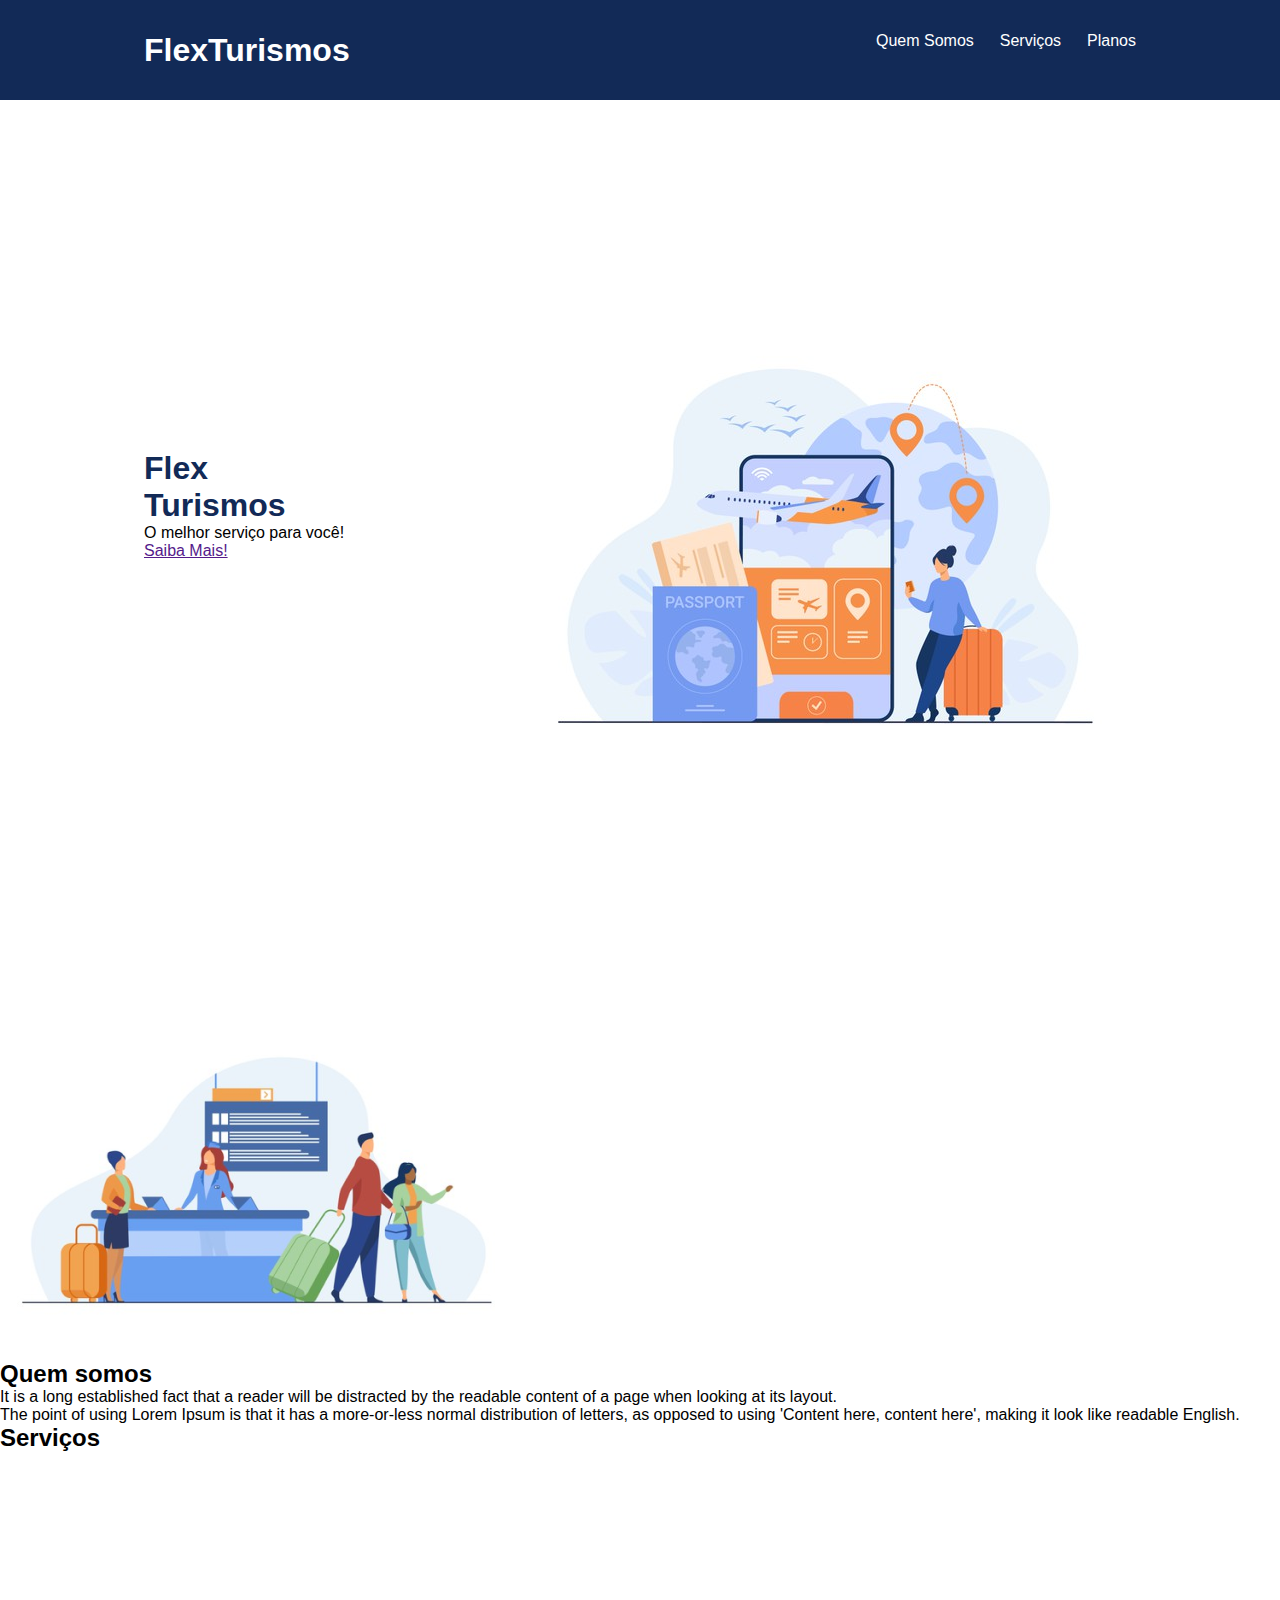
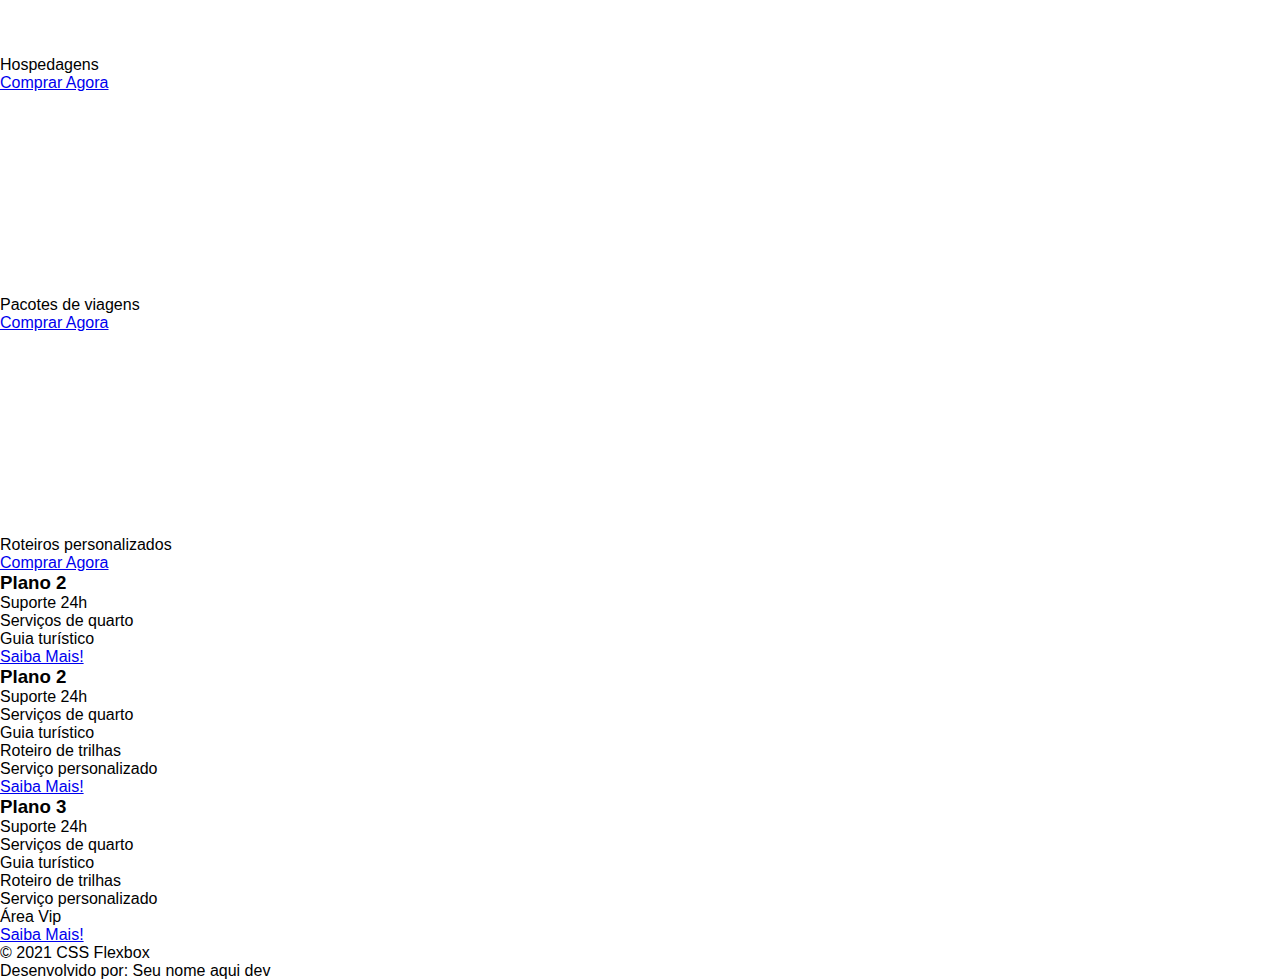
==== flex-projeto/index.html @ f54b83b6 "IniciandoProjeto" ====
<!DOCTYPE html>
<html lang="pt-br">

<head>
    <meta charset="UTF-8">
    <meta name="viewport" content="width=device-width, initial-scale=1.0">
    <title>Flex Turismos</title>
    <link rel="stylesheet" href="./style.css">
</head>

<body>
    <header>
        <div class="flex-container menu">

            <div><h1>FlexTurismos</h1></div>
            <ul class="list-items">
                <li><a href="#quem-somos">Quem Somos</a></li>
                <li><a href="#servicos">Serviços</a></li>
                <li><a href="#planos">Planos</a></li>
            </ul>
        </div>
    </header>

    <div class="flex-container aprensentacao">
        <div class="texto-apresentacao">
            <h1>Flex <br>Turismos</h1>
            <p>O melhor serviço para você!</p>
            <a href="">Saiba Mais!</a>
        </div>

        <div>
            <div><img src="./images/0-main.png" alt="banner de apresentação"></div>
        </div>
    </div>

    <div>
        <div>
            <img src="./images/1-quem-somos.png" alt="balcão de atendimento">
        </div>

        <div>
            <h2>Quem somos</h2>
            <p>It is a long established fact that a reader will be distracted by the readable content of a page when
                looking at its layout. </p>
            <p>The point of using Lorem Ipsum is that it has a more-or-less normal distribution of letters, as opposed
                to using 'Content here, content here', making it look like readable English.</p>
        </div>
    </div>

    <div>
        <div>
            <h2>Serviços</h2>
        </div>

        <div>
            <div>
                <div><img src="./images/icon-2.png" alt="hospedagens"></div>
                <p>Hospedagens</p>
                <a href="#">Comprar Agora</a>
            </div>

            <div>
                <div><img src="./images/icon-1.png" alt="pacote de viagens"></div>
                <p>Pacotes de viagens</p>
                <a href="#">Comprar Agora</a>
            </div>

            <div>
                <div><img src="./images/icon-3.png" alt="roteiros personalizados"></div>
                <p>Roteiros personalizados</p>
                <a href="#">Comprar Agora</a>
            </div>

        </div>
    </div>

    <div>

        <div>
            <h3>Plano 2</h3>
            <ul>
                <li>Suporte 24h</li>
                <li>Serviços de quarto</li>
                <li>Guia turístico</li>
            </ul>
            <a href="#">Saiba Mais!</a>
        </div>

        <div>
            <h3>Plano 2</h3>
            <ul>
                <li>Suporte 24h</li>
                <li>Serviços de quarto</li>
                <li>Guia turístico</li>
                <li>Roteiro de trilhas</li>
                <li>Serviço personalizado</li>
            </ul>
            <a href="#">Saiba Mais!</a>
        </div>

        <div>
            <h3>Plano 3</h3>
            <ul>
                <li>Suporte 24h</li>
                <li>Serviços de quarto</li>
                <li>Guia turístico</li>
                <li>Roteiro de trilhas</li>
                <li>Serviço personalizado</li>
                <li>Área Vip</li>
            </ul>
            <a href="#">Saiba Mais!</a>
        </div>
    </div>

    <footer>
        <p>&copy; 2021 CSS Flexbox</p>
        <p>Desenvolvido por: Seu nome aqui dev</p>
    </footer>
</body>

</html>
---- flex-projeto/style.css ----
*{
    margin: 0;
    padding: 0;
    font-family: 'Open Sans', sans-serif;
}
ul{
    list-style: none;
    margin: 0;
    padding: 0;
}
ul li a{
    text-decoration: none;
}

.flex-container{
    display: flex;
    max-width: 992px;
    margin: auto;
    width: 100%;
}

header{
    background-color: #122a57;
    height: 100px;
    display: flex;
    align-items: center;
    color: #fff;
}

header .list-items{
    display: flex;
    max-width: 260px;
    width: 100%;
    justify-content: space-between;
}

.list-items li a {
    color: #fff;
}

header .menu{
    justify-content: space-between;
}

.aprensentacao {
    height:100vh;
    align-items: center;
    justify-content: space-between;
}

.aprensentacao .texto-apresentacao{
 min-height:200px;
}
.texto-apresentacao h1 {
    color:#122a57;
}
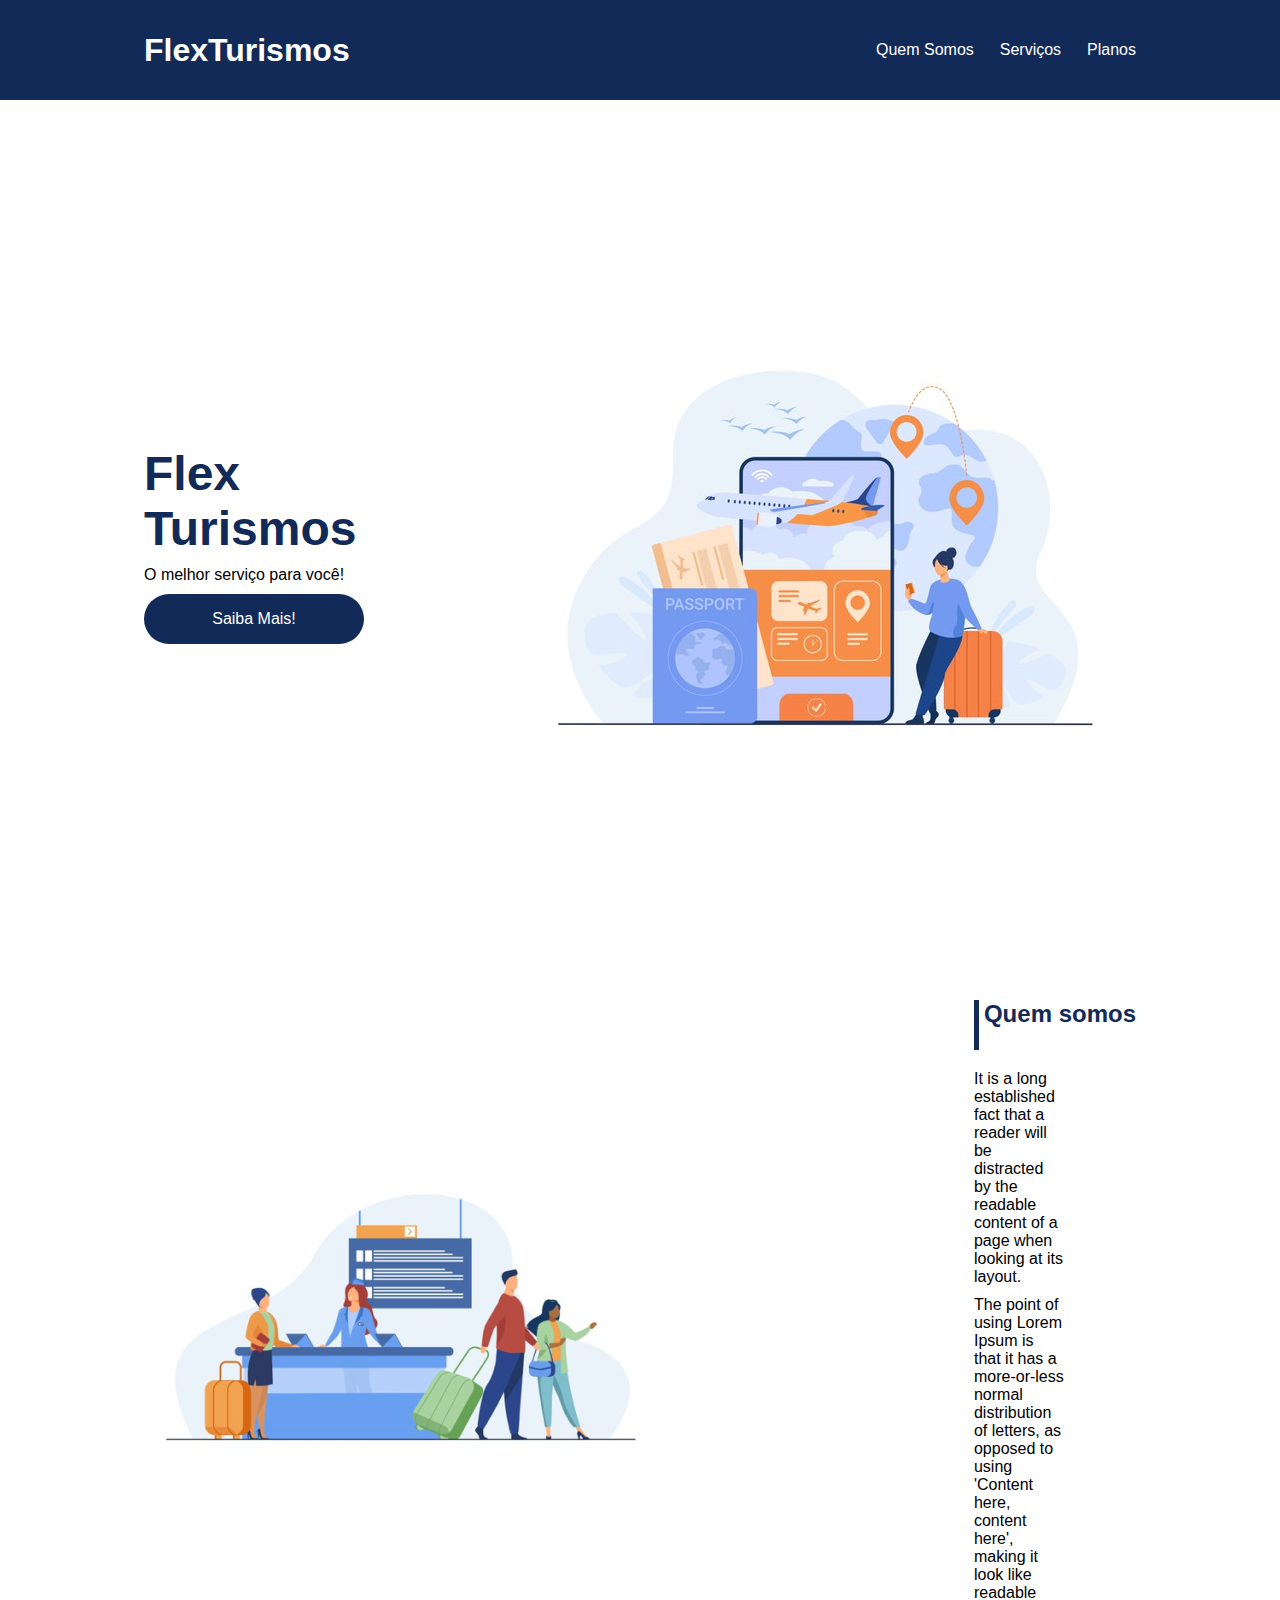
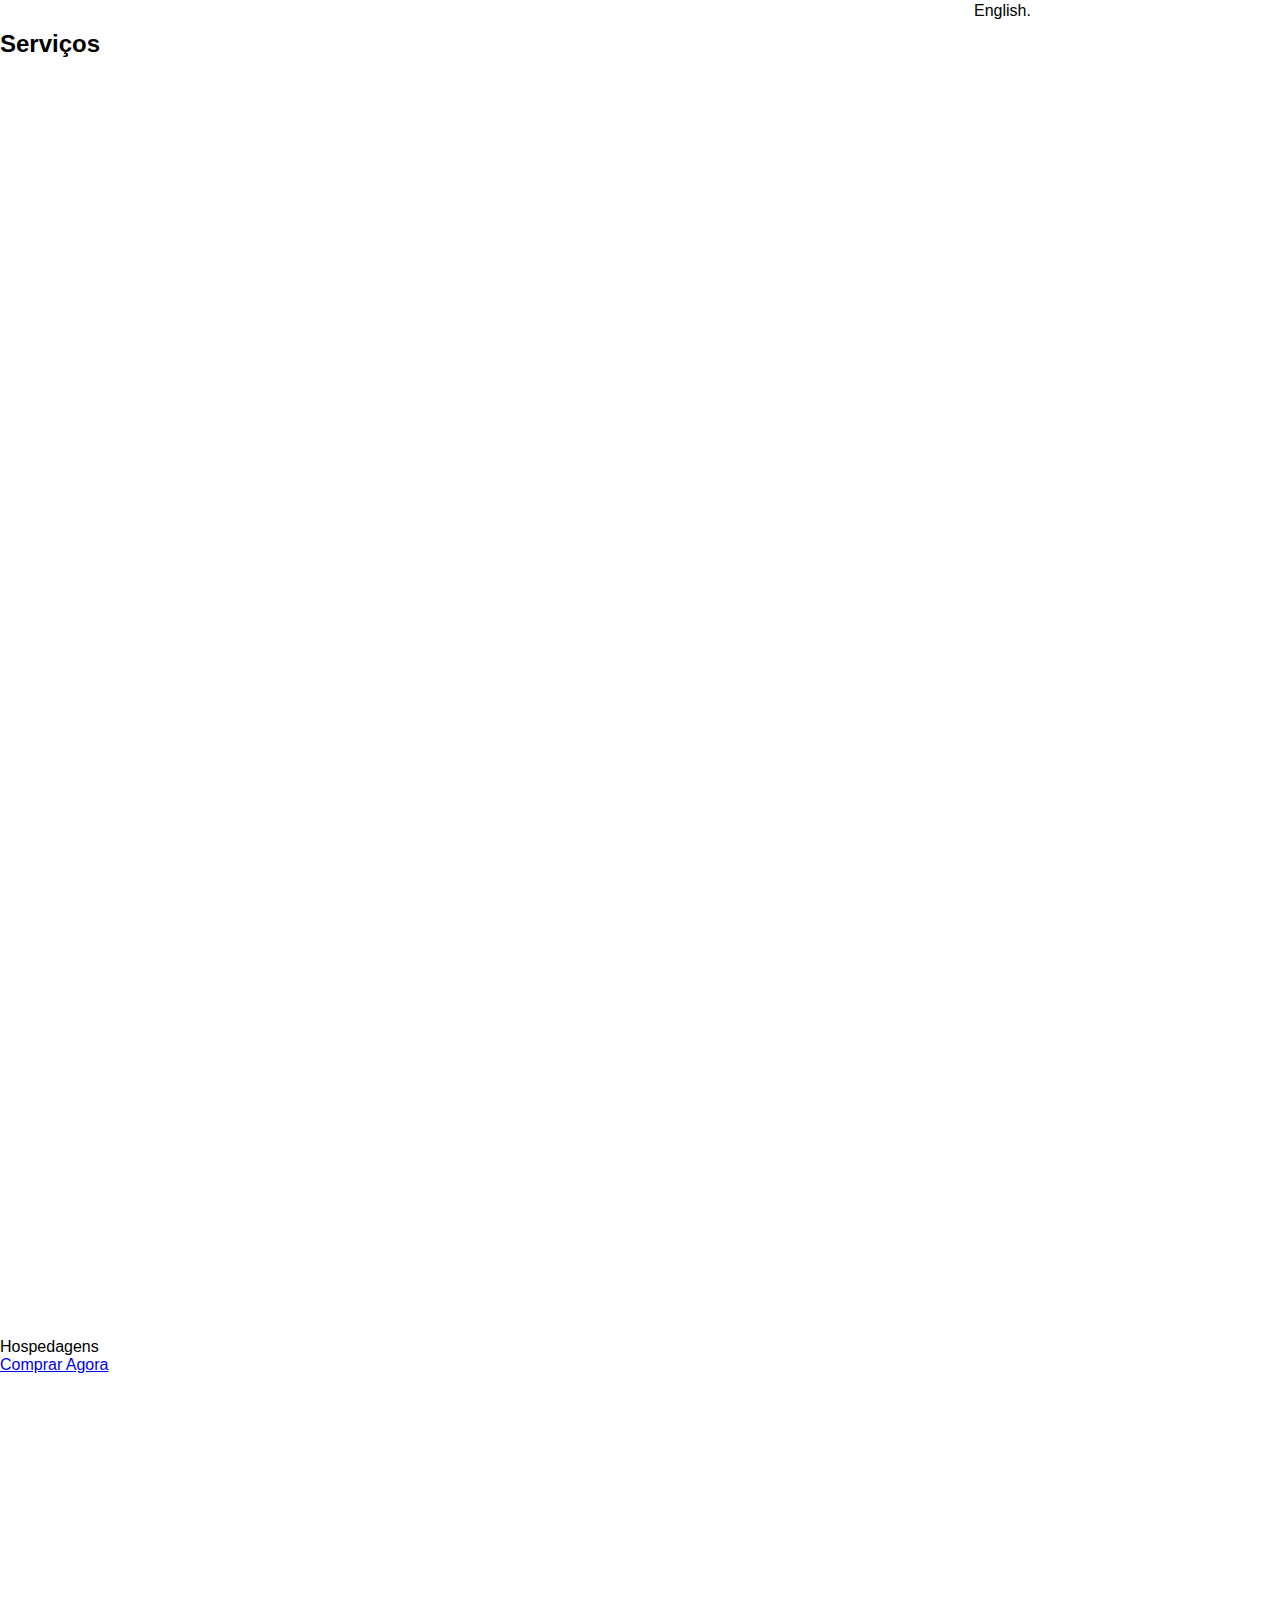
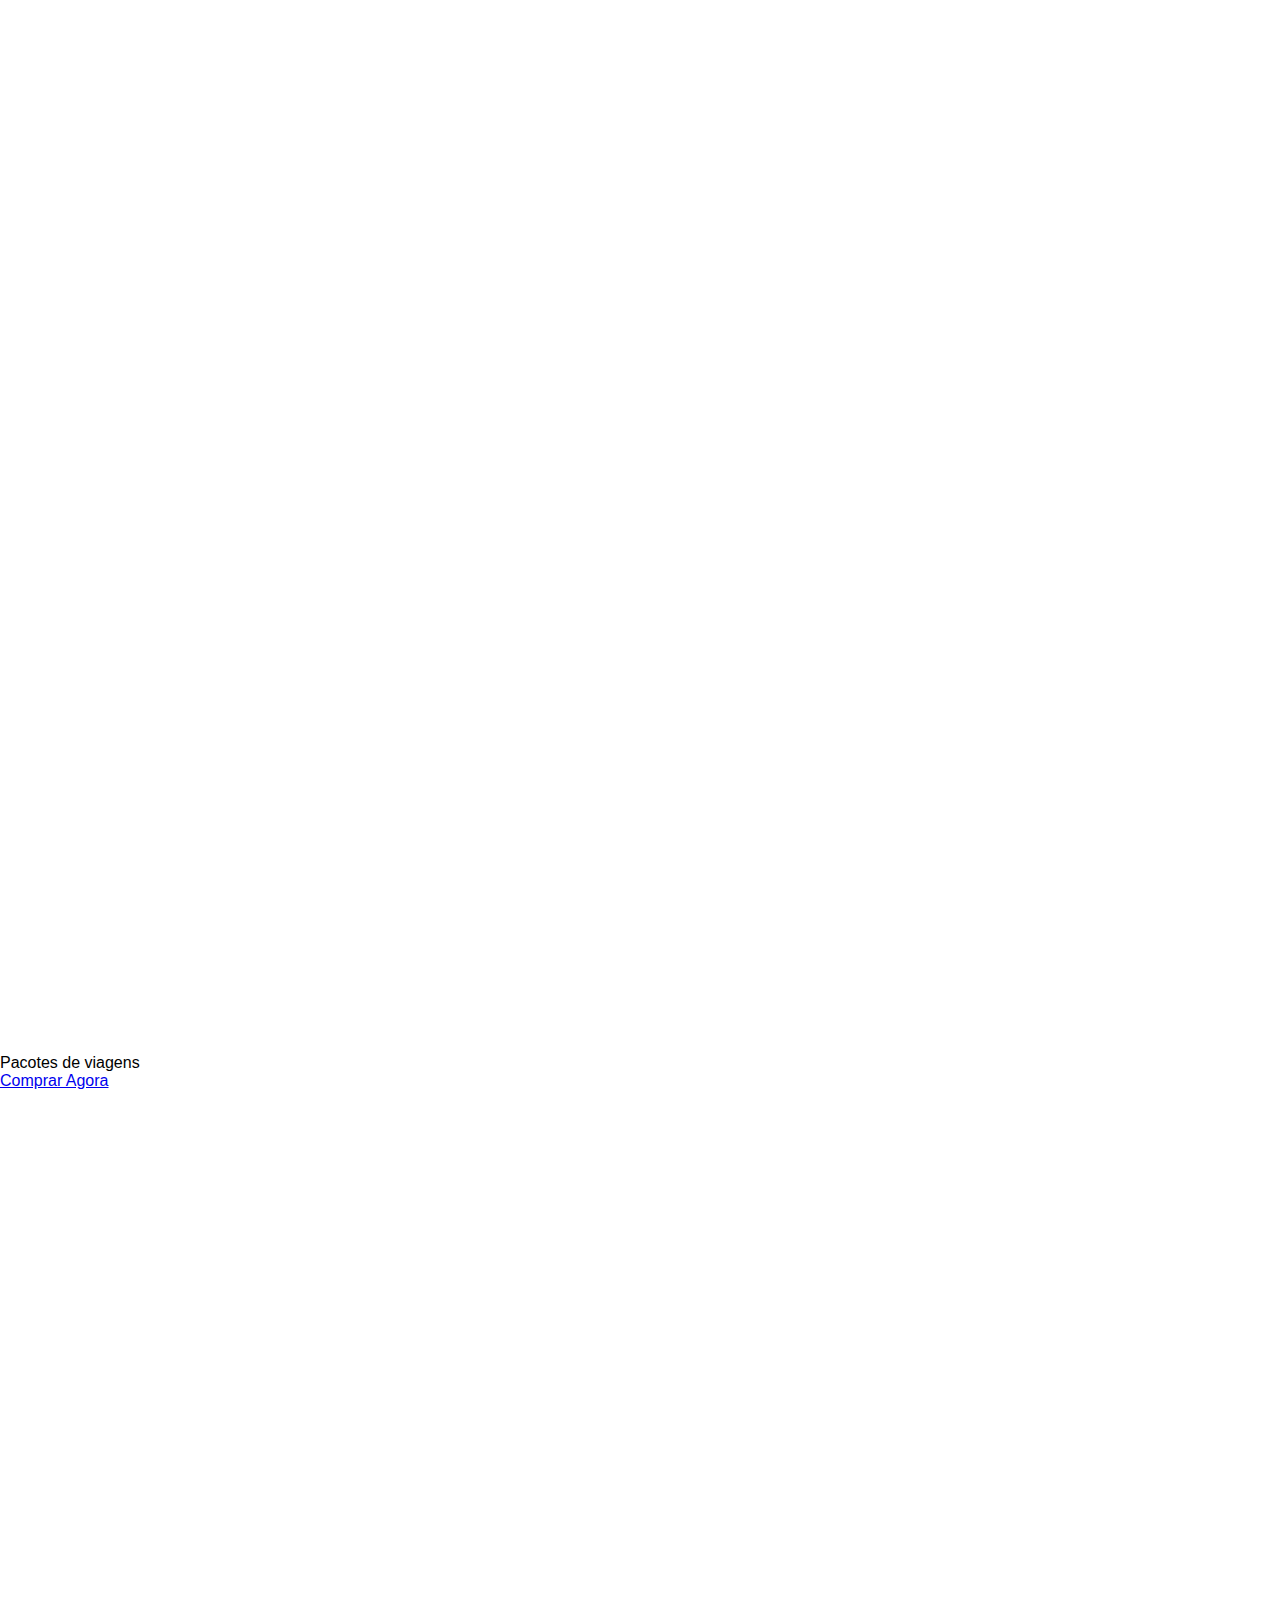
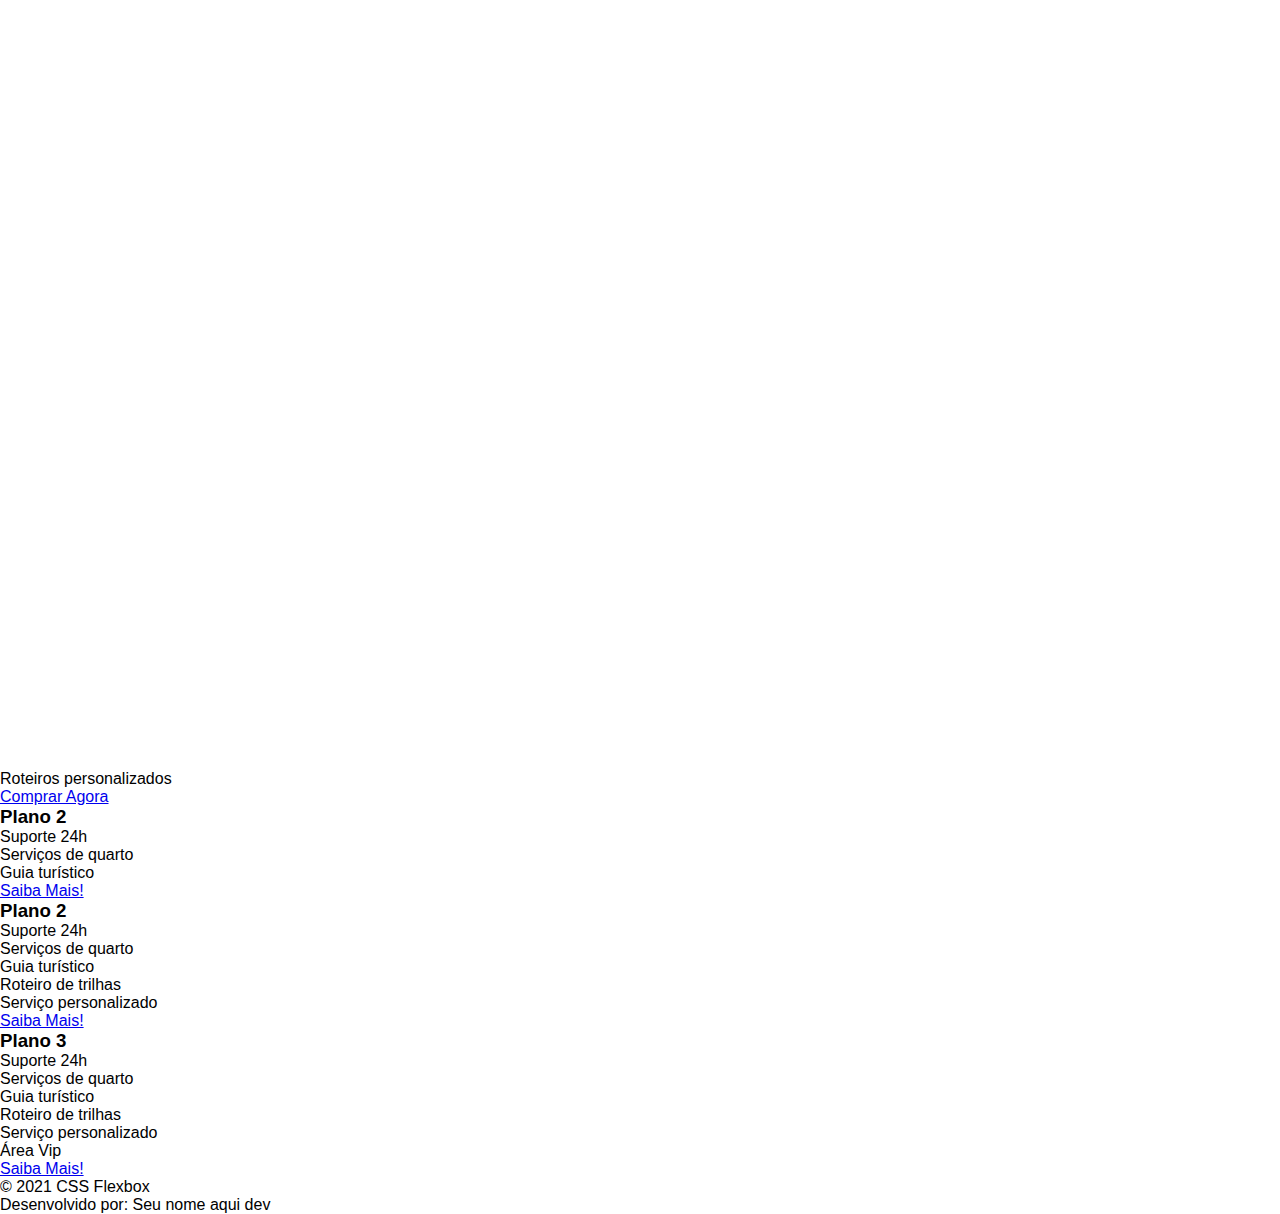
==== commit dba17053: "Organizando a Interface pt-2" ====
--- a/flex-projeto/index.html
+++ b/flex-projeto/index.html
@@ -22,7 +22,7 @@
     </header>
 
     <div class="flex-container aprensentacao">
-        <div class="texto-apresentacao">
+        <div class="texto-aprensentacao">
             <h1>Flex <br>Turismos</h1>
             <p>O melhor serviço para você!</p>
             <a href="">Saiba Mais!</a>
@@ -33,17 +33,16 @@
         </div>
     </div>
 
-    <div>
-        <div>
-            <img src="./images/1-quem-somos.png" alt="balcão de atendimento">
-        </div>
-
+    <div class="flex-container " id="quem-somos">
         <div>
             <h2>Quem somos</h2>
             <p>It is a long established fact that a reader will be distracted by the readable content of a page when
                 looking at its layout. </p>
             <p>The point of using Lorem Ipsum is that it has a more-or-less normal distribution of letters, as opposed
                 to using 'Content here, content here', making it look like readable English.</p>
+        </div>       
+         <div>
+            <img src="./images/1-quem-somos.png" alt="balcão de atendimento">
         </div>
     </div>
 
--- a/flex-projeto/style.css
+++ b/flex-projeto/style.css
@@ -1,25 +1,32 @@
-*{
+* {
     margin: 0;
     padding: 0;
     font-family: 'Open Sans', sans-serif;
 }
-ul{
+
+ul {
     list-style: none;
     margin: 0;
     padding: 0;
 }
-ul li a{
+
+ul li a {
     text-decoration: none;
 }
 
-.flex-container{
+div img {
+   display: block; 
+   width: 100%;
+}
+
+.flex-container {
     display: flex;
     max-width: 992px;
     margin: auto;
     width: 100%;
 }
 
-header{
+header {
     background-color: #122a57;
     height: 100px;
     display: flex;
@@ -27,30 +34,77 @@
     color: #fff;
 }
 
-header .list-items{
+header .list-items {
     display: flex;
     max-width: 260px;
     width: 100%;
     justify-content: space-between;
+    align-items: center;
+
 }
 
 .list-items li a {
     color: #fff;
 }
 
-header .menu{
+header .menu {
     justify-content: space-between;
 }
 
 .aprensentacao {
-    height:100vh;
+    height: 100vh;
     align-items: center;
     justify-content: space-between;
 }
 
-.aprensentacao .texto-apresentacao{
- min-height:200px;
+.aprensentacao .texto-aprensentacao {
+    min-height: 200px;
 }
-.texto-apresentacao h1 {
-    color:#122a57;
-}+
+.texto-aprensentacao h1 {
+    color: #122a57;
+    font-size: 48px;
+    margin-bottom: 10px;
+}
+
+.texto-aprensentacao a {
+    background-color: #122a57;
+    color: #fff;
+    text-align: center;
+    border-radius: 30px;
+    width: 220px;
+    display: block;
+    text-decoration: none;
+    height: 50px;
+    line-height: 50px;
+    margin-top: 10px;
+    margin-bottom: 10px;
+}
+#quem-somos {
+    flex-direction: row-reverse;
+    align-items: center;
+    justify-content: space-between;
+}
+
+#quem-somos h2{
+    font: size 32px;
+    color: #122a57;
+    display: flex;
+    margin-bottom: 20px;
+}
+
+#quem-somos h2::before{
+    content: " ";
+    height: 50px;
+    width: 5px;
+    margin-right: 5px;
+    background-color: #122a57;
+    position: relative;
+}
+
+#quem-somos p{
+    margin-bottom: 10px;
+    width: 90px;
+}
+
+
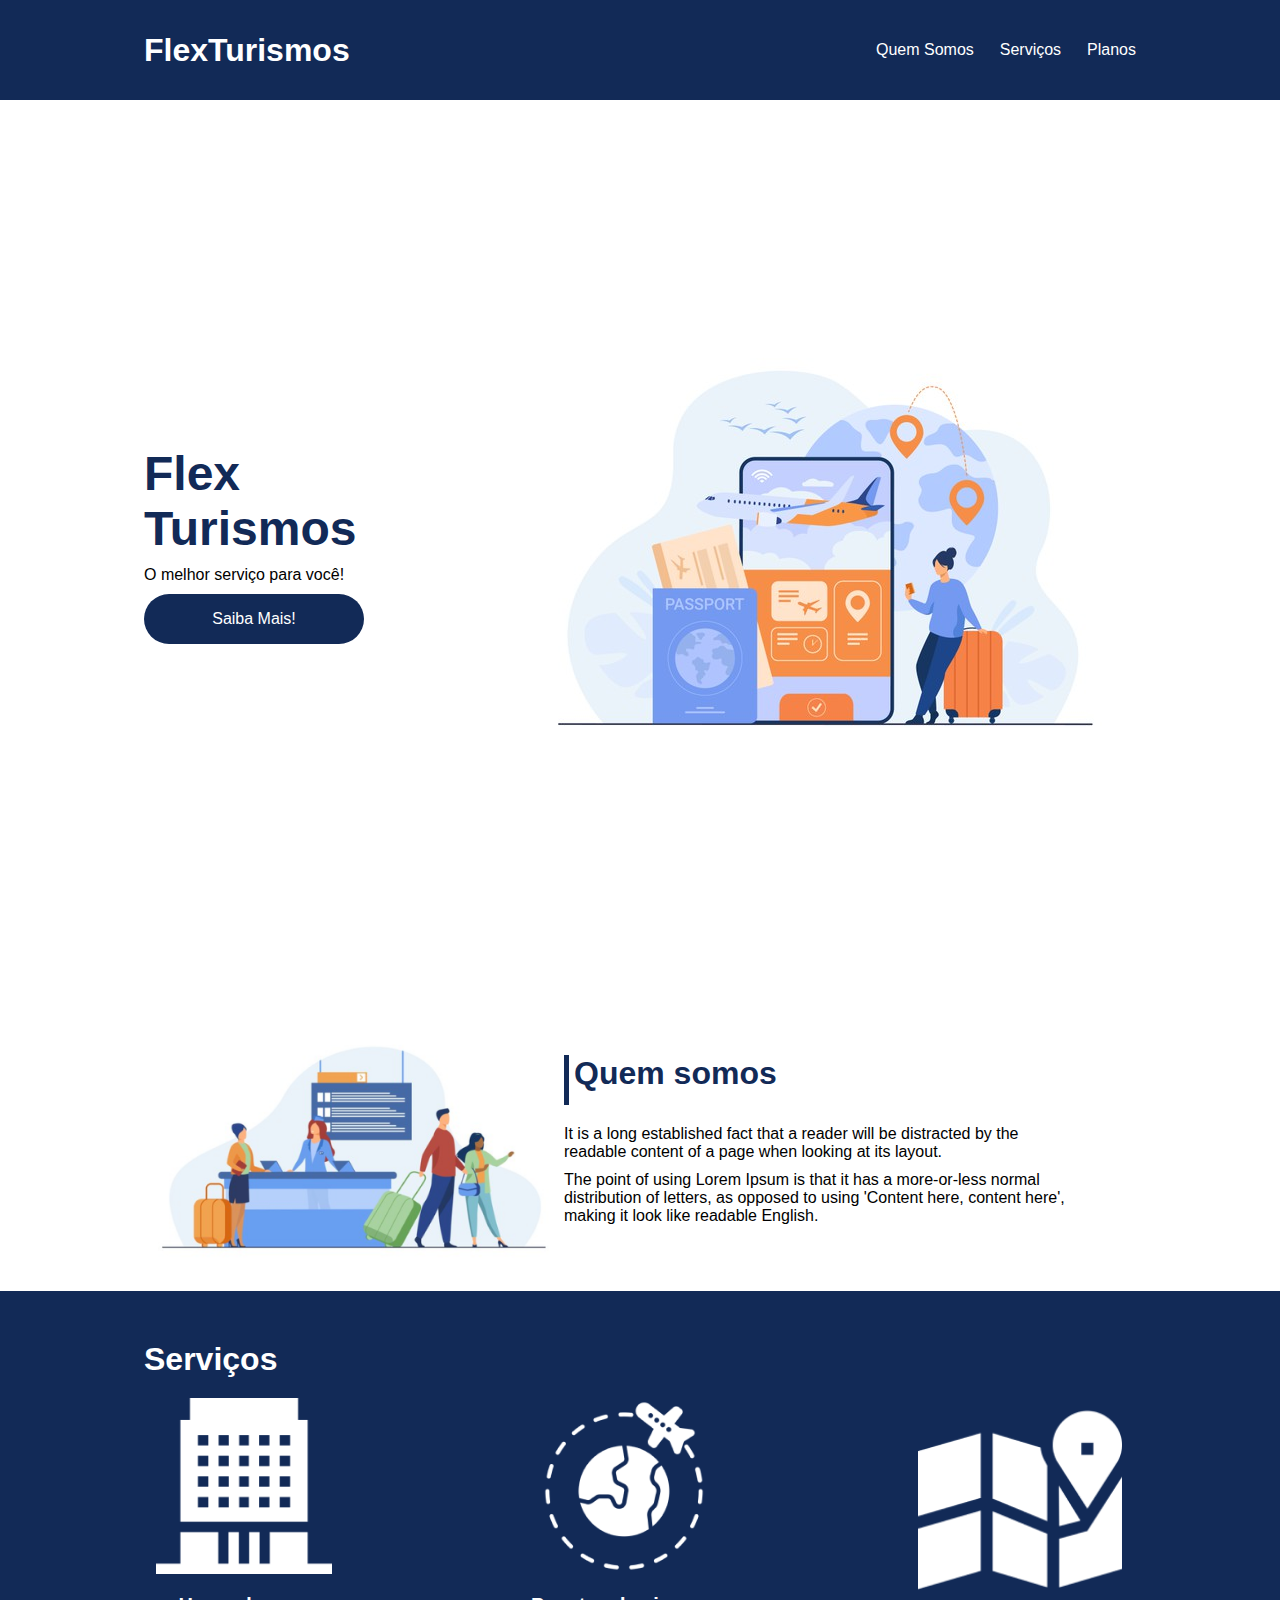
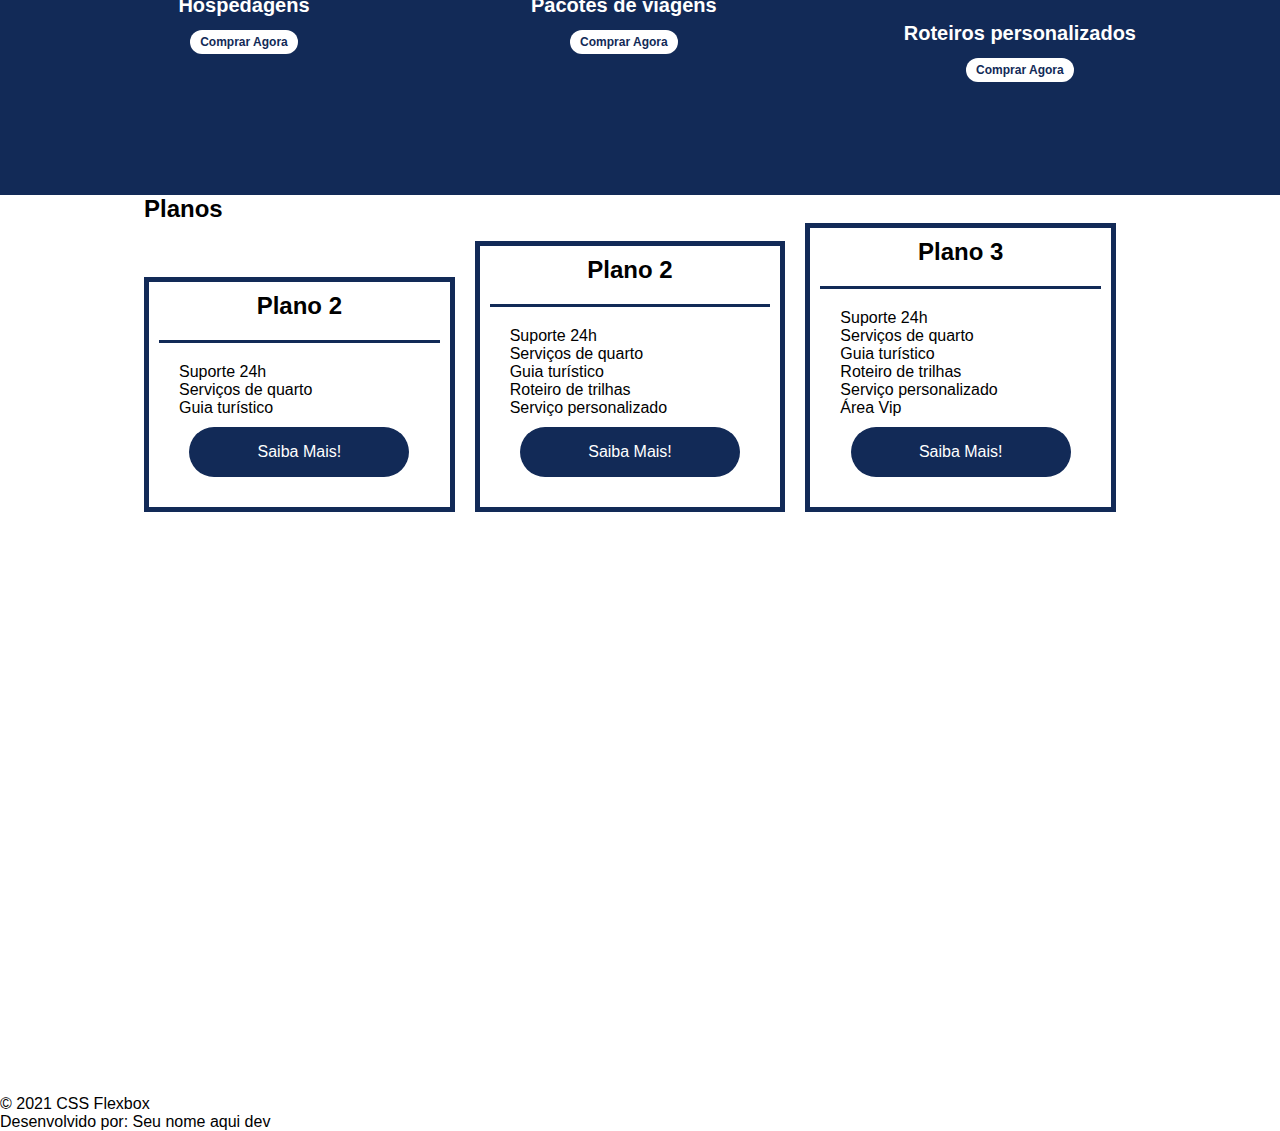
==== commit 52c82d42: "Organizando a interface pt-3" ====
--- a/flex-projeto/index.html
+++ b/flex-projeto/index.html
@@ -12,7 +12,9 @@
     <header>
         <div class="flex-container menu">
 
-            <div><h1>FlexTurismos</h1></div>
+            <div>
+                <h1>FlexTurismos</h1>
+            </div>
             <ul class="list-items">
                 <li><a href="#quem-somos">Quem Somos</a></li>
                 <li><a href="#servicos">Serviços</a></li>
@@ -25,7 +27,7 @@
         <div class="texto-aprensentacao">
             <h1>Flex <br>Turismos</h1>
             <p>O melhor serviço para você!</p>
-            <a href="">Saiba Mais!</a>
+            <a href="" class="btn">Saiba Mais!</a>
         </div>
 
         <div>
@@ -40,75 +42,83 @@
                 looking at its layout. </p>
             <p>The point of using Lorem Ipsum is that it has a more-or-less normal distribution of letters, as opposed
                 to using 'Content here, content here', making it look like readable English.</p>
-        </div>       
-         <div>
+        </div>
+        <div>
             <img src="./images/1-quem-somos.png" alt="balcão de atendimento">
         </div>
     </div>
 
-    <div>
-        <div>
-            <h2>Serviços</h2>
-        </div>
-
-        <div>
+    <div class="container-externo">
+        <div class="flex-container" id="servicos">
             <div>
-                <div><img src="./images/icon-2.png" alt="hospedagens"></div>
-                <p>Hospedagens</p>
-                <a href="#">Comprar Agora</a>
+                <h2>Serviços</h2>
             </div>
 
-            <div>
-                <div><img src="./images/icon-1.png" alt="pacote de viagens"></div>
-                <p>Pacotes de viagens</p>
-                <a href="#">Comprar Agora</a>
+            <div class="list-servicos">
+                <div class="item-servico">
+                    <div><img src="./images/icon-2.png" alt="hospedagens"></div>
+                    <p>Hospedagens</p>
+                    <a href="#">Comprar Agora</a>
+                </div>
+
+                <div class="item-servico">
+                    <div><img src="./images/icon-1.png" alt="pacote de viagens"></div>
+                    <p>Pacotes de viagens</p>
+                    <a href="#">Comprar Agora</a>
+                </div>
+
+                <div class="item-servico">
+                    <div><img src="./images/icon-3.png" alt="roteiros personalizados"></div>
+                    <p>Roteiros personalizados</p>
+                    <a href="#">Comprar Agora</a>
+                </div>
+
             </div>
-
-            <div>
-                <div><img src="./images/icon-3.png" alt="roteiros personalizados"></div>
-                <p>Roteiros personalizados</p>
-                <a href="#">Comprar Agora</a>
-            </div>
-
         </div>
     </div>
 
-    <div>
-
+    <div class="flex-container" id="planos">
         <div>
-            <h3>Plano 2</h3>
-            <ul>
-                <li>Suporte 24h</li>
-                <li>Serviços de quarto</li>
-                <li>Guia turístico</li>
-            </ul>
-            <a href="#">Saiba Mais!</a>
+            <h2>Planos</h2>
         </div>
 
-        <div>
-            <h3>Plano 2</h3>
-            <ul>
-                <li>Suporte 24h</li>
-                <li>Serviços de quarto</li>
-                <li>Guia turístico</li>
-                <li>Roteiro de trilhas</li>
-                <li>Serviço personalizado</li>
-            </ul>
-            <a href="#">Saiba Mais!</a>
+        <div class="list-planos">
+            <div class="item-plano">
+                <h3>Plano 2</h3>
+                <ul>
+                    <li>Suporte 24h</li>
+                    <li>Serviços de quarto</li>
+                    <li>Guia turístico</li>
+                </ul>
+                <a href="#" class="btn">Saiba Mais!</a>
+            </div>
+
+            <div class="item-plano">
+                <h3>Plano 2</h3>
+                <ul>
+                    <li>Suporte 24h</li>
+                    <li>Serviços de quarto</li>
+                    <li>Guia turístico</li>
+                    <li>Roteiro de trilhas</li>
+                    <li>Serviço personalizado</li>
+                </ul>
+                <a href="#" class="btn">Saiba Mais!</a>
+            </div>
+
+            <div class="item-plano">
+                <h3>Plano 3</h3>
+                <ul>
+                    <li>Suporte 24h</li>
+                    <li>Serviços de quarto</li>
+                    <li>Guia turístico</li>
+                    <li>Roteiro de trilhas</li>
+                    <li>Serviço personalizado</li>
+                    <li>Área Vip</li>
+                </ul>
+                <a href="#" class="btn">Saiba Mais!</a>
+            </div>
         </div>
 
-        <div>
-            <h3>Plano 3</h3>
-            <ul>
-                <li>Suporte 24h</li>
-                <li>Serviços de quarto</li>
-                <li>Guia turístico</li>
-                <li>Roteiro de trilhas</li>
-                <li>Serviço personalizado</li>
-                <li>Área Vip</li>
-            </ul>
-            <a href="#">Saiba Mais!</a>
-        </div>
     </div>
 
     <footer>
--- a/flex-projeto/style.css
+++ b/flex-projeto/style.css
@@ -15,8 +15,8 @@
 }
 
 div img {
-   display: block; 
-   width: 100%;
+    display: block;
+    width: 100%;
 }
 
 .flex-container {
@@ -67,7 +67,7 @@
     margin-bottom: 10px;
 }
 
-.texto-aprensentacao a {
+.btn{
     background-color: #122a57;
     color: #fff;
     text-align: center;
@@ -80,21 +80,22 @@
     margin-top: 10px;
     margin-bottom: 10px;
 }
+
 #quem-somos {
     flex-direction: row-reverse;
     align-items: center;
     justify-content: space-between;
 }
 
-#quem-somos h2{
-    font: size 32px;
+#quem-somos h2 {
+    font-size:  32px;
     color: #122a57;
     display: flex;
     margin-bottom: 20px;
 }
 
-#quem-somos h2::before{
-    content: " ";
+#quem-somos h2::before {
+    content: "";
     height: 50px;
     width: 5px;
     margin-right: 5px;
@@ -102,9 +103,110 @@
     position: relative;
 }
 
-#quem-somos p{
-    margin-bottom: 10px;
-    width: 90px;
-}
-
-
+#quem-somos p {
+    margin-bottom: 10px;
+    width: 90%;
+}
+
+#quem-somos img {
+    min-width: 420px;
+}
+
+.container-externo {
+    background-color: #122a57;
+    width: 100%;
+
+}
+
+#servicos {
+    flex-direction: column;
+    padding-top: 50px;
+    padding-bottom: 100px;
+}
+
+#servicos h2 {
+    color: #fff;
+    font-size: 32px;
+    margin-bottom: 20px;
+}
+
+.list-servicos {
+    display: flex;
+    justify-content: space-between;
+}
+
+.list-servicos .item-servico {
+    text-align: center;
+}
+
+.item-servico a {
+    width: 220px;
+    background-color: #fff;
+    border-radius: 30px;
+    height: 50px;
+    text-align: center;
+    margin-top: 20px;
+    line-height: 50px;
+    padding: 5px 10px;
+    color: #122a57;
+    font-size: 12px;
+    text-decoration: none;
+    font-weight: 700;
+}
+
+.item-servico p {
+    font-weight: 700;
+    font-size: 20px;
+    color: #fff;
+    margin-top: 20px;
+}
+
+.item-servico img {
+    width: 88%;
+    margin: auto;
+}
+
+#planos {
+    flex-direction: column;
+    min-height: 100vh;
+}
+
+.list-planos {
+    display: flex;
+    align-items: flex-end;
+}
+
+.item-plano{
+    flex: 1;
+    border: 5px solid #122a57;
+    margin-right: 20px;
+    padding: 10px;
+}
+
+.item-plano .btn{
+    margin: auto;
+    margin-bottom: 20px;
+}
+
+.item-plano h3{
+    font-size: 24px;
+    display:flex;
+    flex-direction: column;
+    text-align: center;
+}
+
+.item-plano h3::after{
+    content: "";
+    background-color: #122a57;
+    width: 100%;
+    height: 3px;
+    margin-top: 20px;
+    margin-bottom: 10px;
+}
+
+.item-plano ul {
+    padding: 10px 20px;
+    display: flex;
+    flex-direction: column;
+}
+
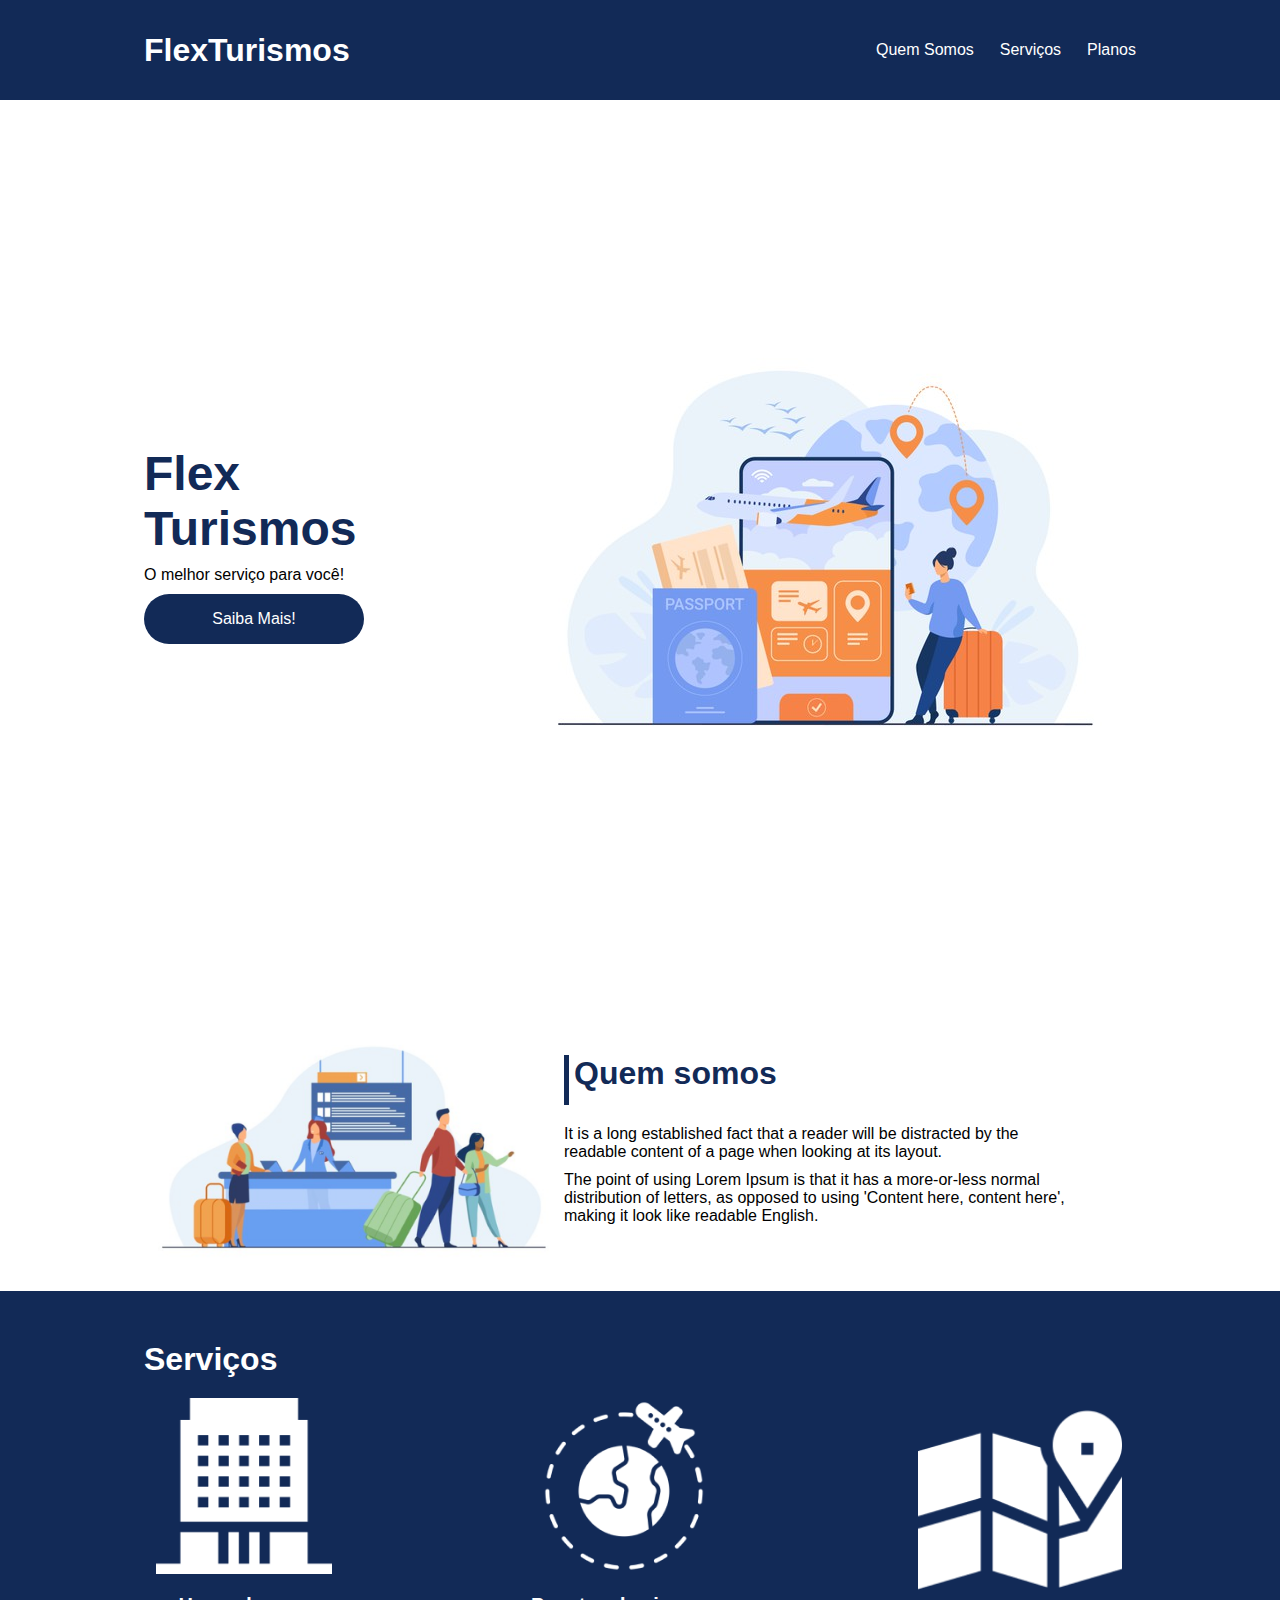
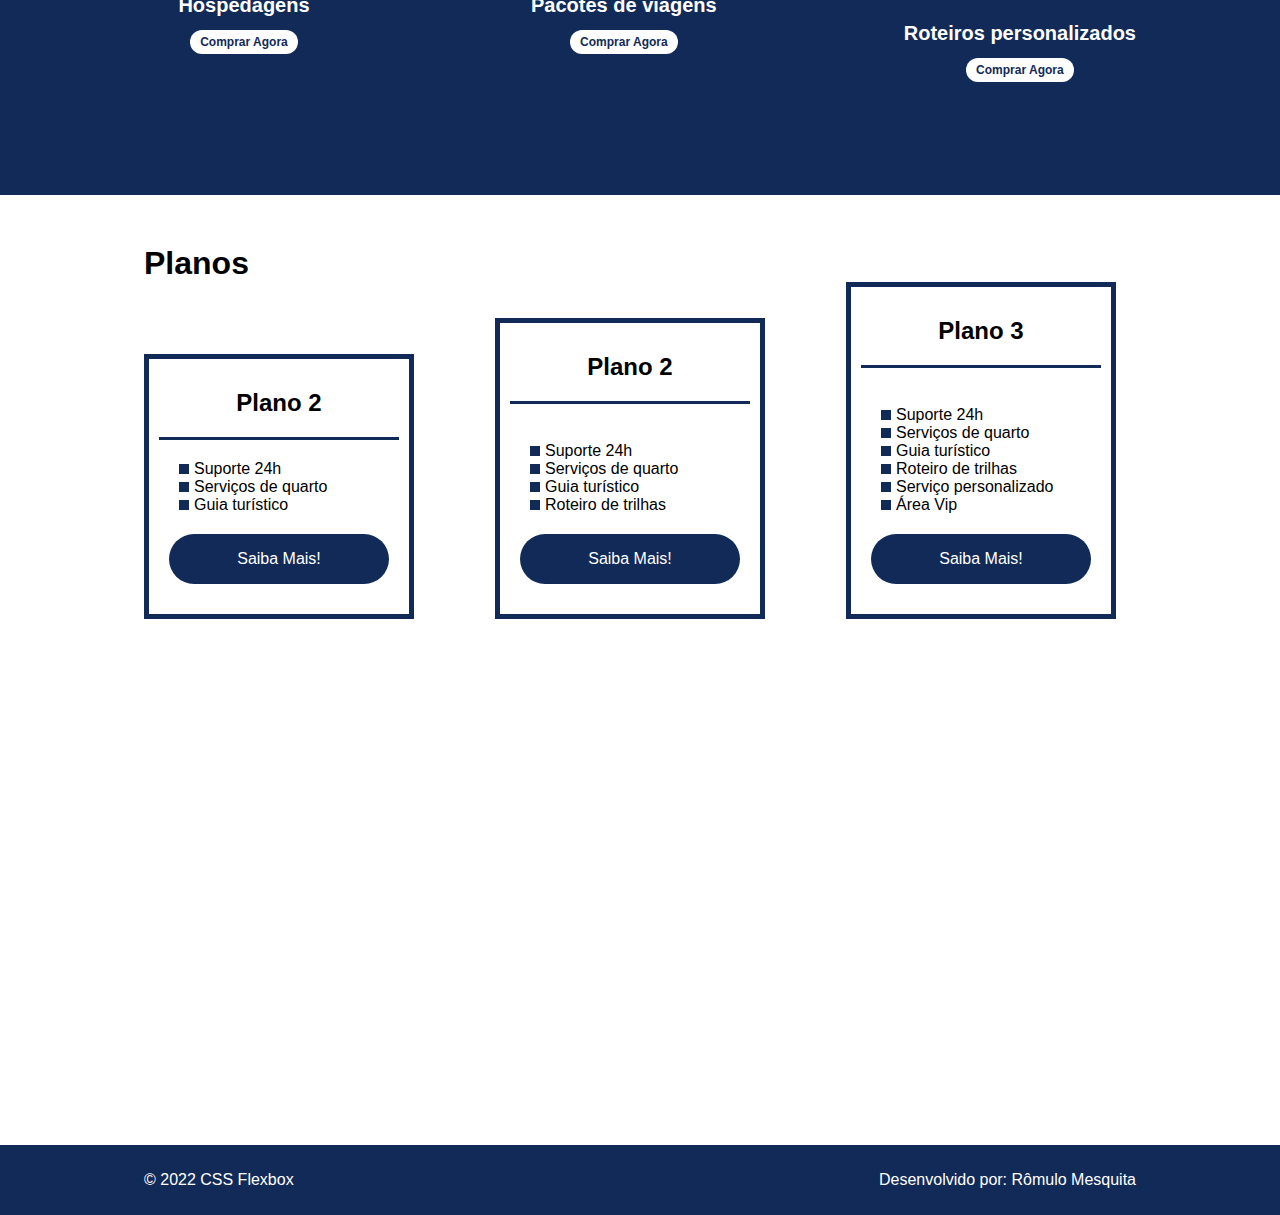
==== commit d7160c03: "Resposividade/Mobile" ====
--- a/flex-projeto/index.html
+++ b/flex-projeto/index.html
@@ -95,18 +95,20 @@
 
             <div class="item-plano">
                 <h3>Plano 2</h3>
+                <br>
                 <ul>
                     <li>Suporte 24h</li>
                     <li>Serviços de quarto</li>
                     <li>Guia turístico</li>
                     <li>Roteiro de trilhas</li>
-                    <li>Serviço personalizado</li>
+
                 </ul>
                 <a href="#" class="btn">Saiba Mais!</a>
             </div>
 
             <div class="item-plano">
                 <h3>Plano 3</h3>
+                <br>
                 <ul>
                     <li>Suporte 24h</li>
                     <li>Serviços de quarto</li>
@@ -122,8 +124,12 @@
     </div>
 
     <footer>
-        <p>&copy; 2021 CSS Flexbox</p>
-        <p>Desenvolvido por: Seu nome aqui dev</p>
+        <div class="flex-container footer ">
+
+            <p>&copy; 2022 CSS Flexbox</p>
+            <p>Desenvolvido por: Rômulo Mesquita</p>
+        </div>
+
     </footer>
 </body>
 
--- a/flex-projeto/style.css
+++ b/flex-projeto/style.css
@@ -24,6 +24,7 @@
     max-width: 992px;
     margin: auto;
     width: 100%;
+    min-width: 320px;
 }
 
 header {
@@ -59,6 +60,7 @@
 
 .aprensentacao .texto-aprensentacao {
     min-height: 200px;
+
 }
 
 .texto-aprensentacao h1 {
@@ -169,11 +171,17 @@
 #planos {
     flex-direction: column;
     min-height: 100vh;
+    padding-top: 50px;
+}
+
+#planos h2{
+    font-size: 32px;
 }
 
 .list-planos {
     display: flex;
     align-items: flex-end;
+    justify-content: space-between;
 }
 
 .item-plano{
@@ -181,6 +189,8 @@
     border: 5px solid #122a57;
     margin-right: 20px;
     padding: 10px;
+    max-width: 240px;
+   
 }
 
 .item-plano .btn{
@@ -193,6 +203,7 @@
     display:flex;
     flex-direction: column;
     text-align: center;
+    margin-top: 20px;
 }
 
 .item-plano h3::after{
@@ -208,5 +219,75 @@
     padding: 10px 20px;
     display: flex;
     flex-direction: column;
-}
-
+    margin-bottom: 10px;
+}
+
+.item-plano ul li{
+    display: flex;
+    flex-wrap: nowrap;
+    align-items: center;
+}
+
+.item-plano ul li::before{
+    content: "";
+    width: 10px;
+    height: 10px;
+    background-color: #122a57;
+    margin-right: 5px;
+
+}
+
+footer{
+    background-color: #122a57;
+    height: 70px;
+    display: flex;
+    align-items: center;
+
+}
+
+footer .footer{
+    justify-content: space-between;
+    color: #fff;
+}
+
+/* MOBAILE */
+
+@media(max-width:992px){
+    .flex-container{
+        flex-direction: column;
+    }
+    .aprensentacao{
+    flex-direction: column-reverse;
+    }
+    .aprensentacao .texto-aprensentacao {
+        width: 100%;
+    }
+    #quem-somos {
+        flex-direction: column-reverse;
+    }
+    #quem-somos img{
+        min-width:320px;
+        margin: auto;
+    }
+
+    .list-servicos{
+        flex-direction: column;
+    }
+    .item-servico img {
+        width: 50%;
+        margin: auto;
+    }
+    .list-planos{
+        flex-direction: column;
+        align-items: flex-start;
+        margin-bottom: 20px;
+    }
+    .list-planos .item-plano{
+        max-width:90%;
+        margin: auto;
+        width: 100%;
+        margin-bottom: 20px;
+
+    }
+}
+
